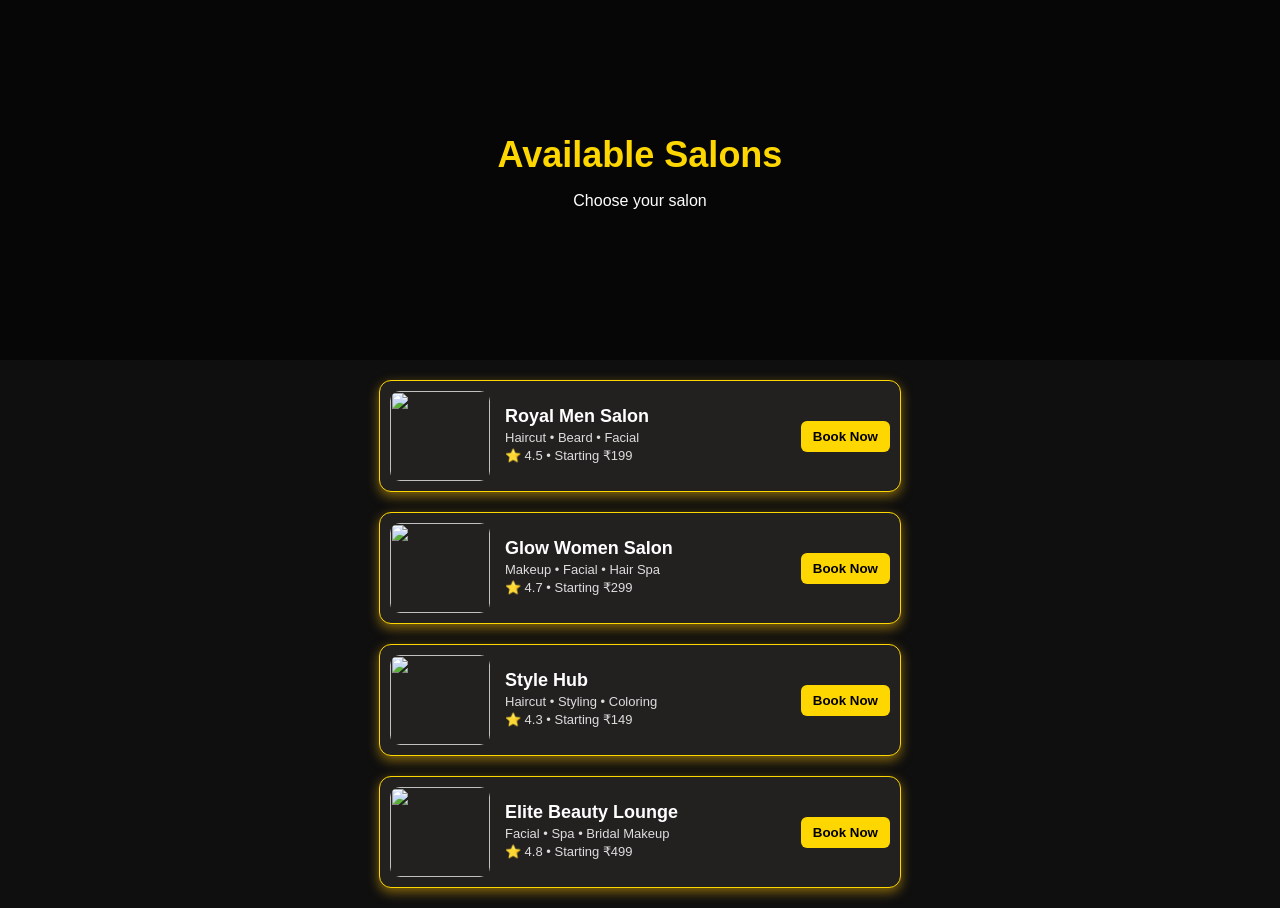
==== bathindi.html @ 7b9ee781 "Initial commit via Netlify" ====
<!DOCTYPE html>
<html>
<head>
  <title>BATHINDI - Zero Wait - Salons</title>
  <meta name="viewport" content="width=device-width, initial-scale=1.0">
  <link rel="stylesheet" href="salon.css">
</head>

<body>

<!-- HEADER -->
<div class="hero">
  <h1>Available Salons</h1>
  <p>Choose your salon</p>
</div>

<!-- SALON LIST -->
<div class="salon-container">

  <!-- MEN SALON -->
  <div class="salon-card">
    <img src="https://images.unsplash.com/photo-1521590832167-7bcbfaa6381f">
    <div class="salon-info">
      <h3>Royal Men Salon</h3>
      <p>Haircut • Beard • Facial</p>
      <p>⭐ 4.5 • Starting ₹199</p>
    </div>
    <button onclick="bookNow('Royal Men Salon')">Book Now</button>
  </div>

  <!-- WOMEN SALON -->
  <div class="salon-card">
    <img src="https://images.unsplash.com/photo-1522335789203-aabd1fc54bc9">
    <div class="salon-info">
      <h3>Glow Women Salon</h3>
      <p>Makeup • Facial • Hair Spa</p>
      <p>⭐ 4.7 • Starting ₹299</p>
    </div>
    <button onclick="bookNow('Glow Women Salon')">Book Now</button>
  </div>

  <div class="salon-card">
    <img src="https://images.unsplash.com/photo-1585747860715-2ba37e788b70">
    <div class="salon-info">
      <h3>Style Hub</h3>
      <p>Haircut • Styling • Coloring</p>
      <p>⭐ 4.3 • Starting ₹149</p>
    </div>
    <button onclick="bookNow('Style Hub')">Book Now</button>
  </div>

  <div class="salon-card">
    <img src="https://images.unsplash.com/photo-1600948836101-f9ffda59d250">
    <div class="salon-info">
      <h3>Elite Beauty Lounge</h3>
      <p>Facial • Spa • Bridal Makeup</p>
      <p>⭐ 4.8 • Starting ₹499</p>
    </div>
    <button onclick="bookNow('Elite Beauty Lounge')">Book Now</button>
  </div>

</div>

<!-- WHATSAPP SCRIPT -->
<script>
function bookNow(salonName) {
  let phone = "919419624188"; // replace with your WhatsApp business number
  let message = `Hello, I want to book an appointment at ${salonName} in Bathindi`;
  let url = `https://wa.me/${phone}?text=${encodeURIComponent(message)}`;
  window.open(url, '_blank');
}
</script>

</body>
</html>
---- salon.css ----
/* ================= GLOBAL ================= */
body {
  margin: 0;
  font-family: Arial, sans-serif;
  background: #0f0f0f;
  color: white;
}

/* ================= HERO ================= */
.hero {
  height: 40vh;
  background: url('https://images.unsplash.com/photo-1522335789203-aabd1fc54bc9') no-repeat center/cover;
  display: flex;
  flex-direction: column;
  justify-content: center;
  align-items: center;

  background-color: rgba(0, 0, 0, 0.6);
  background-blend-mode: darken;
  text-align: center;
}

.hero h1 {
  font-size: 36px;
  color: gold;
  margin: 0;
}

.hero p {
  font-size: 16px;
}

/* ================= SALON LIST ================= */
.salon-container {
  display: flex;
  flex-direction: column;
  align-items: center;
  gap: 20px;
  padding: 20px;
}

/* ================= SALON CARD ================= */
.salon-card {
  display: flex;
  align-items: center;
  gap: 15px;

  width: 100%;
  max-width: 500px;
  padding: 10px;

  background: #232020;
  border-radius: 12px;

  border: 1px solid gold;
  box-shadow: 0 4px 12px rgba(255, 193, 7, 0.5);

  transition: 0.3s;
}

/* IMAGE */
.salon-card img {
  width: 100px;
  height: 90px;
  border-radius: 10px;
  object-fit: cover;
}

/* TEXT */
.salon-info {
  flex: 1;
}

.salon-info h3 {
  margin: 0;
  font-size: 18px;
}

.salon-info p {
  margin: 3px 0;
  font-size: 13px;
  color: #ddd;
}

/* BUTTON */
.salon-card button {
  padding: 8px 12px;
  background: gold;
  border: none;
  border-radius: 6px;
  cursor: pointer;
  font-weight: bold;
}

.salon-card button:hover {
  background: orange;
}

/* HOVER */
.salon-card:hover {
  transform: translateY(-3px);
  box-shadow: 0 6px 16px rgba(255, 193, 7, 0.8);
}

/* ================= MOBILE ================= */
@media (max-width: 600px) {

  .hero h1 {
    font-size: 28px;
  }

  .hero p {
    font-size: 14px;
  }

  .salon-card {
    max-width: 90%;
  }

  .salon-card img {
    width: 80px;
    height: 70px;
  }
}
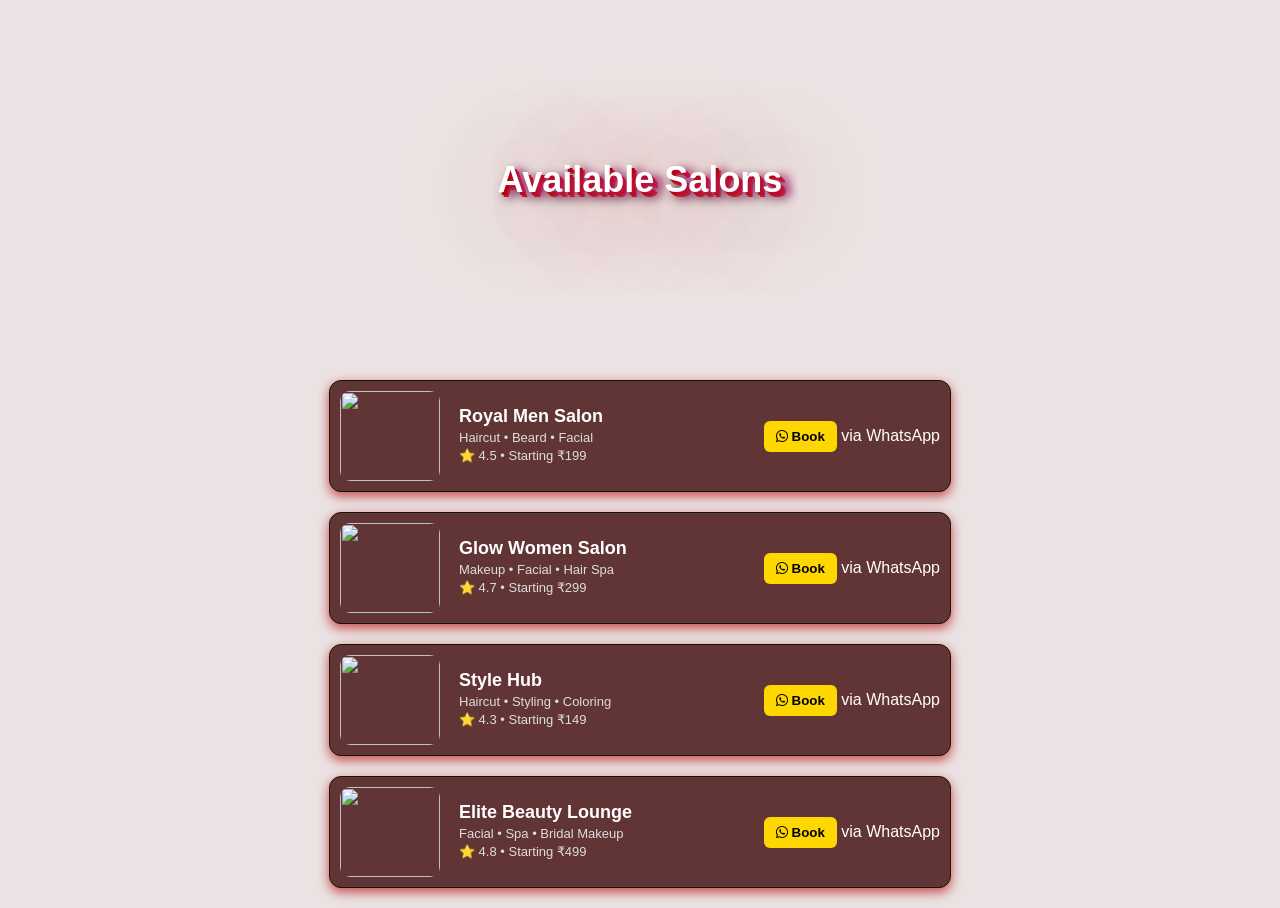
==== commit 517c6539: "Replace Bathindi with Sunjwan in HTML file" ====
--- a/bathindi.html
+++ b/bathindi.html
@@ -1,8 +1,12 @@
 <!DOCTYPE html>
 <html>
 <head>
-  <title>BATHINDI - Zero Wait - Salons</title>
+  <title>SUNJWAN - Zero Wait - Salons</title>
   <meta name="viewport" content="width=device-width, initial-scale=1.0">
+
+  <!-- WhatsApp Icon CDN -->
+  <link rel="stylesheet" href="https://cdnjs.cloudflare.com/ajax/libs/font-awesome/6.5.0/css/all.min.css">
+
   <link rel="stylesheet" href="salon.css">
 </head>
 
@@ -11,13 +15,13 @@
 <!-- HEADER -->
 <div class="hero">
   <h1>Available Salons</h1>
-  <p>Choose your salon</p>
+  
 </div>
 
 <!-- SALON LIST -->
 <div class="salon-container">
 
-  <!-- MEN SALON -->
+  <!-- CARD -->
   <div class="salon-card">
     <img src="https://images.unsplash.com/photo-1521590832167-7bcbfaa6381f">
     <div class="salon-info">
@@ -25,10 +29,15 @@
       <p>Haircut • Beard • Facial</p>
       <p>⭐ 4.5 • Starting ₹199</p>
     </div>
-    <button onclick="bookNow('Royal Men Salon')">Book Now</button>
+
+    <div class="action">
+      <button onclick="bookNow('Royal Men Salon')">
+        <i class="fab fa-whatsapp"></i> Book
+      </button>
+      <span>via WhatsApp</span>
+    </div>
   </div>
 
-  <!-- WOMEN SALON -->
   <div class="salon-card">
     <img src="https://images.unsplash.com/photo-1522335789203-aabd1fc54bc9">
     <div class="salon-info">
@@ -36,7 +45,13 @@
       <p>Makeup • Facial • Hair Spa</p>
       <p>⭐ 4.7 • Starting ₹299</p>
     </div>
-    <button onclick="bookNow('Glow Women Salon')">Book Now</button>
+
+    <div class="action">
+      <button onclick="bookNow('Glow Women Salon')">
+        <i class="fab fa-whatsapp"></i> Book
+      </button>
+      <span>via WhatsApp</span>
+    </div>
   </div>
 
   <div class="salon-card">
@@ -46,7 +61,13 @@
       <p>Haircut • Styling • Coloring</p>
       <p>⭐ 4.3 • Starting ₹149</p>
     </div>
-    <button onclick="bookNow('Style Hub')">Book Now</button>
+
+    <div class="action">
+      <button onclick="bookNow('Style Hub')">
+        <i class="fab fa-whatsapp"></i> Book
+      </button>
+      <span>via WhatsApp</span>
+    </div>
   </div>
 
   <div class="salon-card">
@@ -56,20 +77,25 @@
       <p>Facial • Spa • Bridal Makeup</p>
       <p>⭐ 4.8 • Starting ₹499</p>
     </div>
-    <button onclick="bookNow('Elite Beauty Lounge')">Book Now</button>
+
+    <div class="action">
+      <button onclick="bookNow('Elite Beauty Lounge')">
+        <i class="fab fa-whatsapp"></i> Book
+      </button>
+      <span>via WhatsApp</span>
+    </div>
   </div>
 
 </div>
 
-<!-- WHATSAPP SCRIPT -->
 <script>
 function bookNow(salonName) {
-  let phone = "919419624188"; // replace with your WhatsApp business number
-  let message = `Hello, I want to book an appointment at ${salonName} in Bathindi`;
+  let phone = "919419624188";
+  let message = `Hello, I want to book an appointment at ${salonName} in SUNJWAN`;
   let url = `https://wa.me/${phone}?text=${encodeURIComponent(message)}`;
   window.open(url, '_blank');
 }
 </script>
 
 </body>
-</html>+</html>
--- a/salon.css
+++ b/salon.css
@@ -2,7 +2,7 @@
 body {
   margin: 0;
   font-family: Arial, sans-serif;
-  background: #0f0f0f;
+  background: #ebe3e3;
   color: white;
 }
 
@@ -15,15 +15,17 @@
   justify-content: center;
   align-items: center;
 
-  background-color: rgba(0, 0, 0, 0.6);
+
   background-blend-mode: darken;
   text-align: center;
 }
 
 .hero h1 {
   font-size: 36px;
-  color: gold;
+  color:#ffffff;
   margin: 0;
+  
+  text-shadow: 10px 4px 9px #bf2a7f, 6px 8px 114px #9b0000, 3px 3px 0px #b70404, 4px 4px 0px #0000, 5px 5px 0px #bb2121, 6px 6px 12px rgba(0, 0, 0, 0.8);
 }
 
 .hero p {
@@ -41,21 +43,17 @@
 
 /* ================= SALON CARD ================= */
 .salon-card {
-  display: flex;
-  align-items: center;
-  gap: 15px;
-
-  width: 100%;
-  max-width: 500px;
-  padding: 10px;
-
-  background: #232020;
-  border-radius: 12px;
-
-  border: 1px solid gold;
-  box-shadow: 0 4px 12px rgba(255, 193, 7, 0.5);
-
-  transition: 0.3s;
+display: flex;
+    align-items: center;
+    gap: 19px;
+    width: 100%;
+    max-width: 600px;
+    padding: 10px;
+    background: #613535;
+    border-radius: 12px;
+    border: 1px solid #181502;
+    box-shadow: 0 4px 12px rgb(195 72 72);
+    transition: 0.3s;
 }
 
 /* IMAGE */
@@ -121,4 +119,4 @@
     width: 80px;
     height: 70px;
   }
-}+}
